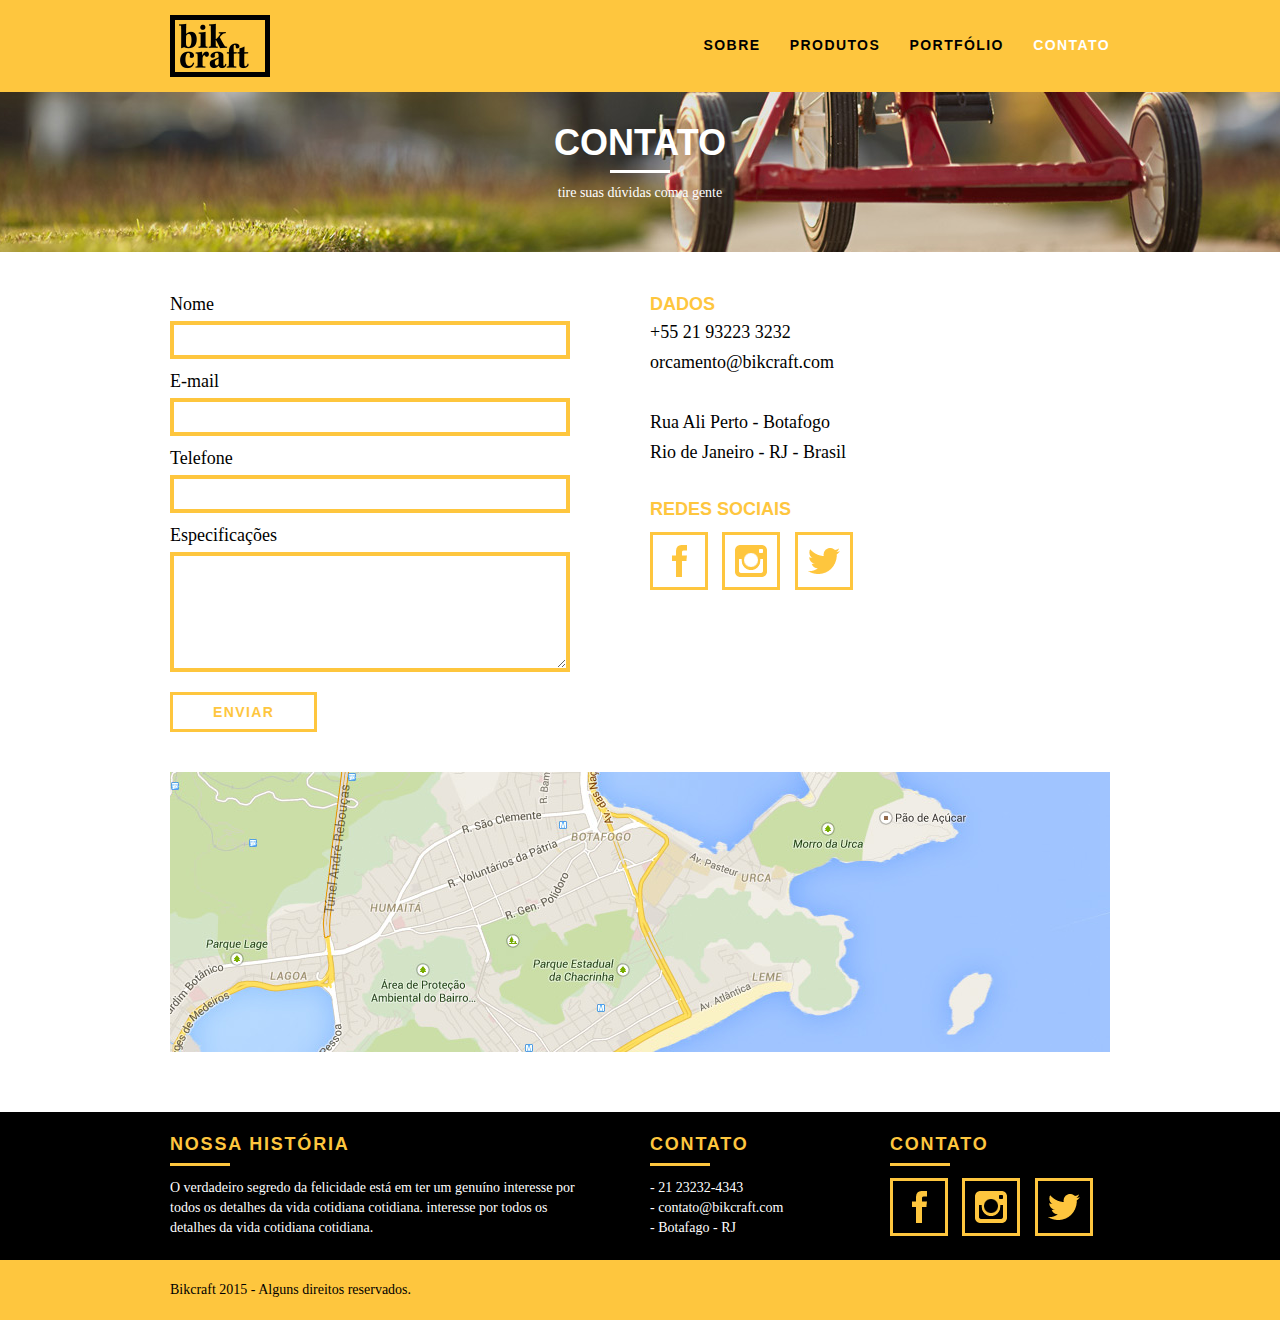
==== web/contato.html @ 9e3b4ae4 "add contato" ====
<!DOCTYPE html>
<html lang="pt-br">
	<head>
		<meta charset="utf-8">
		<title>Bikcraft - Contato</title>
		<link rel="stylesheet" href="css/normalize.css">
		<link rel="stylesheet" href="css/reset.css">
		<link rel="stylesheet" href="css/grid.css">
		<link rel="stylesheet" href="css/style.css">
		<link rel="stylesheet" href="css/contato.css">
	</head>
	<body>

		<header class="header">
			<div class="container">
				<a href="index.html" class="grid-4">
					<img src="img/bikcraft.png" alt="Bikcraft">
				</a>
				<nav class="grid-12 header_menu">
					<ul>
						<li><a href="sobre.html">Sobre</a></li>
						<li><a href="produtos.html">Produtos</a></li>
						<li><a href="portfolio.html">Portfólio</a></li>
						<li><a href="contato.html" class="menu_ativo">Contato</a></li>
					</ul>
				</nav>
			</div>
		</header>

		<section class="introducao-interna interna_contato">
			<div class="container">
				<h1>Contato</h1>
				<p>tire suas dúvidas com a gente</p>
			</div>
		</section>

		<section class="contato container">
			<form id="form_orcamento" class="contato_form grid-8">
				<label for="nome">Nome</label>
				<input type="text" id="nome">
				<label for="email">E-mail</label>
				<input type="text" id="email">
				<label for="telefone">Telefone</label>
				<input type="text" id="telefone">
				<label for="espec">Especificações</label>
				<textarea id="espec"></textarea>
				<button type="submit" class="btn btn-preto">Enviar</button>
			</form>
			<div class="contato_dados grid-8">
				<h3>Dados</h3>
				<span>+55 21 93223 3232</span>
				<span>orcamento@bikcraft.com</span>
				<span>Rua Ali Perto - Botafogo</span>
				<span>Rio de Janeiro - RJ - Brasil</span>
				<h3>Redes Sociais</h3>
				<ul>
					<li><a href="http://facebook.com" target="_blank"><img src="img/redes-sociais/facebook.png"></a></li>
					<li><a href="http://instagram.com" target="_blank"><img src="img/redes-sociais/instagram.png"></a></li>
					<li><a href="http://twitter.com" target="_blank"><img src="img/redes-sociais/twitter.png"></a></li>
				</ul>
			</div>
		</section>

		<section class="container contato_mapa">
			<a href="http://google.com" target="_blank" class="grid-16"><img src="img/endereco-bikcraft.jpg" alt="Endereço da Bikcraft"></a>
		</section>

		<footer>
			<div class="footer">
				<div class="container">

					<div class="grid-8 footer_historia">
						<h3>Nossa História</h3>
						<p>O verdadeiro segredo da felicidade está em ter um genuíno interesse por todos os detalhes da vida cotidiana cotidiana. interesse por todos os detalhes da vida cotidiana cotidiana.</p>
					</div>

					<div class="grid-4 footer_contato">
						<h3>Contato</h3>
						<ul>
							<li>- 21 23232-4343</li>
							<li>- contato@bikcraft.com</li>
							<li>- Botafago - RJ</li>
						</ul>
					</div>

					<div class="grid-4 footer_redes">
						<h3>Contato</h3>
						<ul>
							<li><a href="http://facebook.com" target="_blank"><img src="img/redes-sociais/facebook.png"></a></li>
							<li><a href="http://instagram.com" target="_blank"><img src="img/redes-sociais/instagram.png"></a></li>
							<li><a href="http://twitter.com" target="_blank"><img src="img/redes-sociais/twitter.png"></a></li>
						</ul>
					</div>

				</div>
			</div>

			<div class="copy">
				<div class="container">
					<p class="grid-16">Bikcraft 2015 - Alguns direitos reservados.</p>
				</div>
			</div>
		</footer>

	</body>
</html>
---- web/css/grid.css ----
*, *:before, *:after {
  -webkit-box-sizing: border-box; 
  -moz-box-sizing: border-box; 
  box-sizing: border-box;
}

.container {
	width: 960px;
	margin: 0 auto;
	padding: 0px;
	position: relative;
}

.container:after, .container:before {
	content: " ";
	display: table;
}

.container:after {
	clear: both;
}

.grid-1, .grid-2, .grid-3, .grid-4, .grid-5, .grid-6, .grid-7, .grid-8, .grid-9, .grid-10, .grid-11, .grid-12, .grid-13, .grid-14, .grid-15, .grid-16, .grid-1-3 {
	float: left;
	margin-left: 10px;
	margin-right: 10px;
}

.grid-1 	{width: 40px;}
.grid-2 	{width: 100px;}
.grid-3 	{width: 160px;}
.grid-4 	{width: 220px;}
.grid-5 	{width: 280px;}
.grid-6 	{width: 340px;}
.grid-7 	{width: 400px;}
.grid-8 	{width: 460px;}
.grid-9 	{width: 520px;}
.grid-10 	{width: 580px;}
.grid-11 	{width: 640px;}
.grid-12 	{width: 700px;}
.grid-13 	{width: 760px;}
.grid-14 	{width: 820px;}
.grid-15 	{width: 880px;}
.grid-16 	{width: 940px;}
.grid-1-3	{width: 300px;}
---- web/css/style.css ----
/* Estilos Gerais */

body {
	font-family: Arial, Helvetica, sans-serif;
}

p {
	font-family: Georgia, "Times New Roman", serif;
	font-size: 14px;
	line-height: 20px;
}

img {
	display: block;
}

.btn {
	border: 3px solid #fec63e;
	padding: 10px 30px;
	color: #fec63e;
	font-size: 14px;
	line-height: 20px;
	text-transform: uppercase;
	font-weight: bold;
	letter-spacing: .1em;
}

.btn:hover {
	color: #fff;
	border-color: #fff;
}

.btn.btn-preto:hover {
	color: #000;
	border-color: #000;
}

.subtitulo {
	font-size: 24px;
	line-height: 30px;
	font-weight: bold;
	letter-spacing: .1em;
	color: #000;
	text-transform: uppercase;
	text-align: center;
	margin-bottom: 40px;
}
.subtitulo:after {
	content: "";
	display: block;
	width: 60px;
	height: 3px;
	background: #000;
	margin: 8px auto;
}

.subtitulo-interno {
	font-size: 24px;
	line-height: 30px;
	font-weight: bold;
	letter-spacing: .1em;
	color: #000;
	text-transform: uppercase;
	margin-bottom: 20px;
}

.subtitulo-interno:after {
	content: "";
	display: block;
	width: 60px;
	height: 3px;
	background: #000;
	margin: 8px 0;
}

/* Header */

.header {
	position: fixed;
	top: 0;
	width: 100%;
	background: #fec63e; /* Amarelo */
	padding: 15px 0;
	z-index: 10;
}

.header_menu {
	text-align: right;
}

.header_menu ul li {
	display: inline-block;
	margin-left: 25px;
	margin-top: 20px;
}

.header_menu ul li a {
	color: #000;
	font-weight: bold;
	text-transform: uppercase;
	letter-spacing: .1em;
	font-size: 14px;
	line-height: 20px;
	padding: 10px 0;
}

.header_menu ul li a:hover {
	color: #FFF;
}

.header_menu ul li a.menu_ativo {
	color: #FFF;
}

/* Introdução */

.introducao {
	width: 100%;
	height: 380px;
	background: url("../img/bg.jpg") no-repeat center;
	background-size: cover;
	margin-top: 92px;
	text-align: center;
	padding-top: 80px;
}

.introducao h1 {
	font-size: 48px;
	color: #FFF;
	font-weight: bold;
	text-transform: uppercase;
}

.quote-externo {
	max-width: 320px;
	margin: 0 auto;
	margin-bottom: 40px;
	color: white;
}

.quote-externo p {
	font-style: italic;
}

.quote-externo p:before, .quote-externo p:after {
	content: "";
	display: block;
	width: 60px;
	height: 3px;
	background: #fff;
	margin: 14px auto 10px auto;
}

.quote-externo cite {
	font-style: normal;
	font-weight: bold;
	font-size: 14px;
	letter-spacing: .1em;
}

/*Introducao Interna*/

.introducao-interna {
	width: 100%;
	margin-top: 92px;
	height: 160px;
	text-align: center;
	color: #fff;
	padding-top: 30px;
}

.introducao-interna h1 {
	font-size: 36px;
	font-weight: bold;
	text-transform: uppercase;
}

.introducao-interna h1:after {
	content: "";
	display: block;
	width: 60px;
	height: 3px;
	background: #fff;
	margin: 6px auto 10px auto;
}


/*Produtos*/

.produtos {
	padding: 60px 0;
}

.produtos_lista li{
	background: #fec63e;
	text-align: center;
}

.produtos_lista li h3{
	font-weight: bold;
	font-size: 18px;
	line-height: 25px;
	text-transform: uppercase;
	letter-spacing: .1em;
	margin-top: 20px;
}

.produtos_lista li h3:after{
	content: "";
	display: block;
	width: 60px;
	height: 3px;
	background: #000;
	margin: 2px auto;
}

.produtos_lista li p {
	padding: 10px 20px 20px 20px;
}

.produtos_icone {
	background: #000;
	padding: 20px;
}

.call {
	padding-top: 40px;
	text-align: center;
	clear: both;
}

.call p{
	margin-bottom: 20px;
}

/*Portfólio*/

.portfolio {
	width: 100%;
	background: #000;
	padding: 40px 0;
}

.portfolio .subtitulo {
	color: #fec63e;
}

.portfolio .subtitulo:after {
	background: #fec63e;
}

.portfolio_lista li:last-child {
	margin-top: 20px;
}

.portfolio .call p {
	color: #fff;
}

/*Qualidade*/

.qualidade {
	padding: 60px 0;
}

.qualidade:after {
	content: "";
	width: 634px;
	height: 83px;
	display: block;
	background: url("../img/linhas.png") no-repeat center;
	position: absolute;
	top: 209px;
	right: 162px;
	z-index: -1;
}

.qualidade img{
	margin: 0 auto;
}

.qualidade_lista {
	padding-top: 20px;
	overflow: auto; /* clear-fix */
}

.qualidade_lista li {
	text-align: center;
	padding: 0 40px;
}

.qualidade_lista li h3{
	font-weight: bold;
	font-size: 18px;
	line-height: 25px;
	text-transform: uppercase;
	letter-spacing: .1em;
	margin-top: 20px;
}

.qualidade_lista li h3:after{
	content: "";
	display: block;
	width: 60px;
	height: 3px;
	background: #000;
	margin: 6px auto;
}

/*Quebra*/

.quebra {
	width: 100%;
	height: 220px;
	background: url("../img/bg-footer.jpg") no-repeat center;
	background-size: cover;
	text-align: center;
	padding-top: 40px;
}

.quebra .quote-externo {
	max-width: 400px;
}

/*Footer*/

.footer {
	width: 100%;
	background: #000;
	color: #fff;
	padding: 20px 0;
}

.footer h3 {
	font-size: 18px;
	line-height: 25px;
	color: #fec63e;
	text-transform: uppercase;
	letter-spacing: .1em;
	font-weight: bold;
}

.footer h3:after {
	content: "";
	display: block;
	width: 60px;
	height: 3px;
	background: #fec63e;
	margin: 6px 0 12px 0;
}

.footer_historia {
	padding-right: 40px;
}

.footer_contato ul li {
	font-size: 14px;
	line-height: 20px;
	font-family: Georgia, "Times New Roman", serif;
}

.footer_redes ul li {
	display: inline-block;
	margin-right: 10px;
}

.footer_redes ul li a {
	border: 3px solid #fec63e;
	display: block;
	padding: 10px;
}

.footer_redes ul li a:hover {
	border-color: #fff;
}

.copy {
	width: 100%;
	background: #fec63e;
	padding: 20px 0;
}
---- web/css/contato.css ----
.interna_contato {
	background: url("../img/bg-contato.jpg") no-repeat center;
	background-size: cover;
}

/*Orçamento*/

.contato {
	padding: 40px 0;
}

.contato_form {
	padding-right: 60px;
}

.contato_form label{
	display: block;
	font-family: Georgia, "Times New Roman", serif;
	font-size: 18px;
	line-height: 25px;
	margin-bottom: 4px;
}

.contato_form input {
	display: block;
	width: 100%;
	border: 4px solid #fec63e;
	background: none;
	padding: 7px 10px;
	margin-bottom: 10px;
	outline: none;
	font-size: 14px;
	font-family: Georgia, "Times New Roman", serif;
}

.contato_form textarea {
	display: block;
	width: 100%;
	height: 120px;
	border: 4px solid #fec63e;
	background: none;
	padding: 7px 10px;
	margin-bottom: 20px;
	outline: none;
	font-size: 14px;
	font-family: Georgia, "Times New Roman", serif;
}

.contato_form button {
	padding: 7px 40px;
	background: none;
}

.orcamento_dados {
	color: #fff;
}

.contato_dados h3{
	font-size: 18px;
	line-height: 25px;
	text-transform: uppercase;
	color: #fec63e;
	font-weight: bold;
}

.contato_dados span {
	display: block;
	font-size: 18px;
	line-height: 30px;
	font-family: Georgia, "Times New Roman", serif;
}

.contato_dados span:nth-of-type(even) {
	margin-bottom: 30px;
}

.contato_dados ul {
	margin-top: 10px;
}

.contato_dados ul li {
	display: inline-block;
	margin-right: 10px;
}

.contato_dados ul li a {
	border: 3px solid #fec63e;
	display: block;
	padding: 10px;
}

.contato_dados ul li a:hover {
	border-color: #000;
}

.contato_mapa {
	margin-bottom: 60px;
}
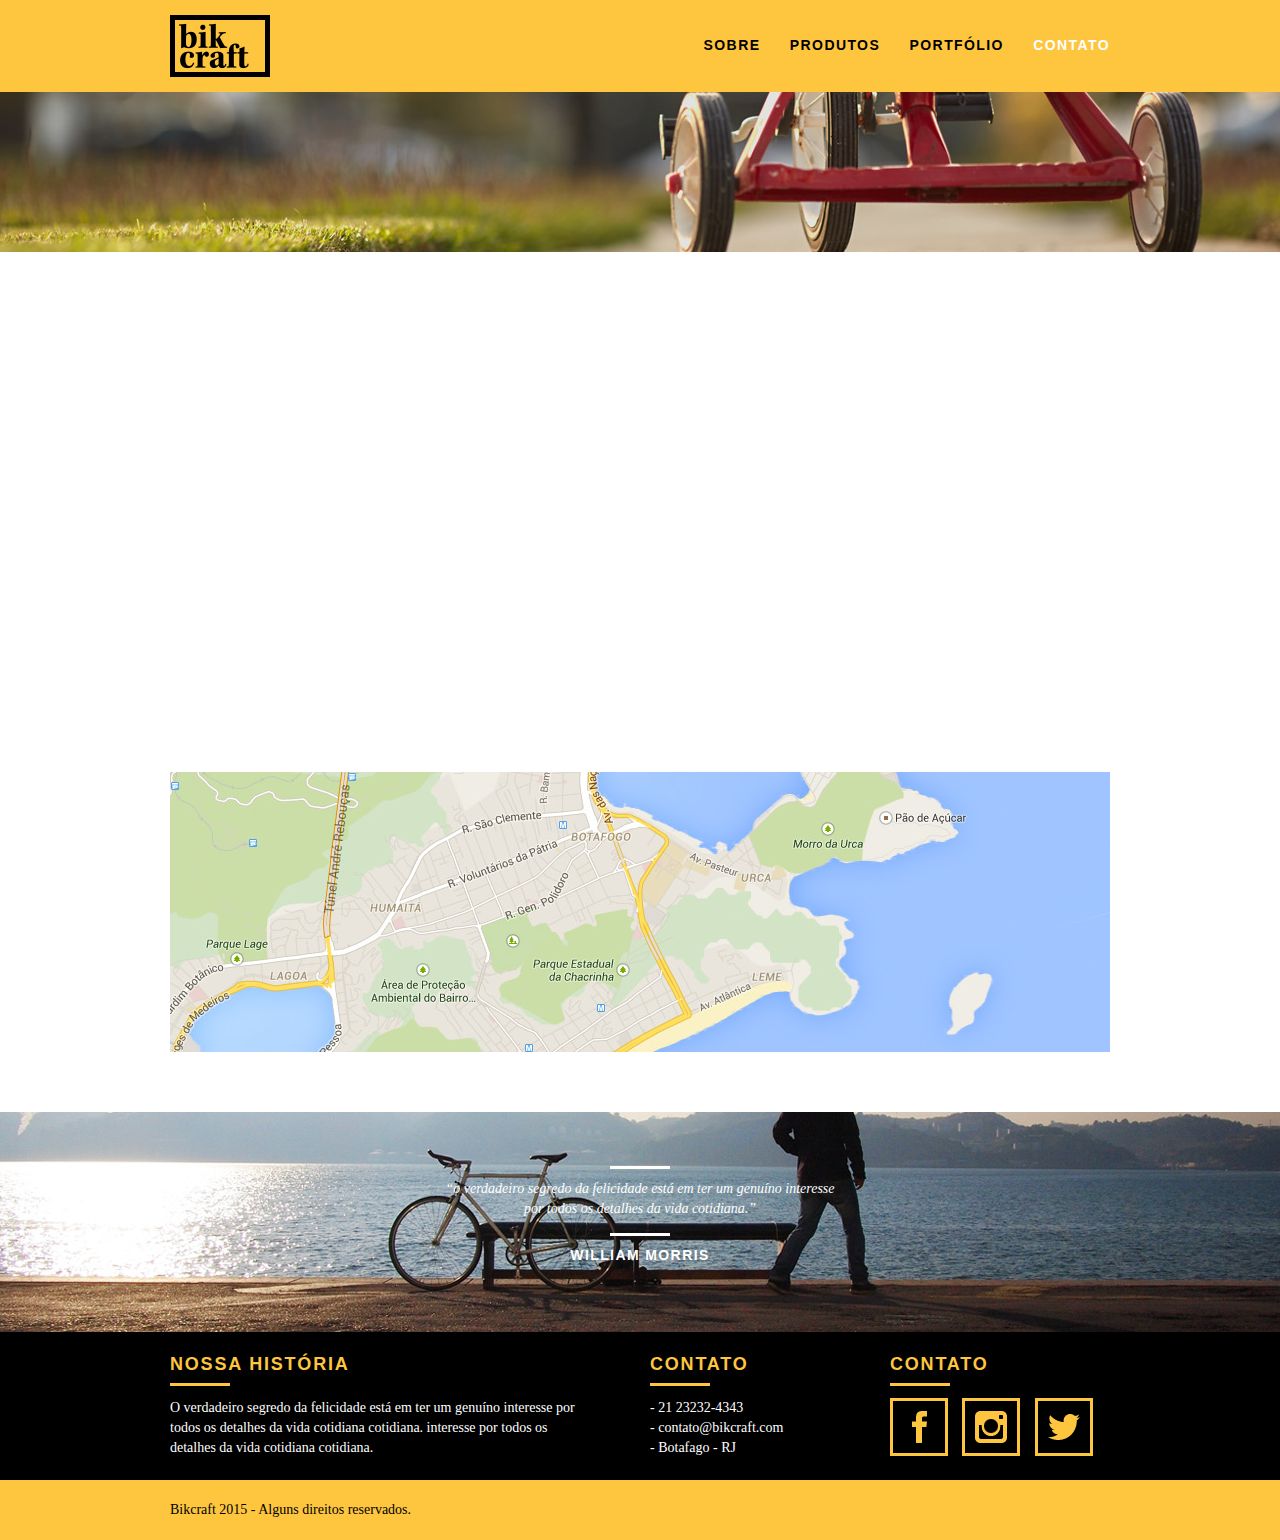
==== commit 2d0b3279: "update" ====
--- a/web/contato.html
+++ b/web/contato.html
@@ -8,6 +8,8 @@
 		<link rel="stylesheet" href="css/grid.css">
 		<link rel="stylesheet" href="css/style.css">
 		<link rel="stylesheet" href="css/contato.css">
+		<link rel="stylesheet" href="css/responsivo.css">
+		<script src="js/libs/modernizr.custom.45655.js"></script>
 	</head>
 	<body>
 
@@ -34,17 +36,27 @@
 			</div>
 		</section>
 
-		<section class="contato container">
-			<form id="form_orcamento" class="contato_form grid-8">
+		<section class="contato container animar-interno">
+			<form id="form_orcamento" action="enviar.php" method="post" name="form" class="formphp contato_form grid-8">
 				<label for="nome">Nome</label>
-				<input type="text" id="nome">
+				<input id="nome" name="nome" type="text">
+
 				<label for="email">E-mail</label>
-				<input type="text" id="email">
+				<input id="email" name="email" type="text">
+
 				<label for="telefone">Telefone</label>
-				<input type="text" id="telefone">
-				<label for="espec">Especificações</label>
-				<textarea id="espec"></textarea>
-				<button type="submit" class="btn btn-preto">Enviar</button>
+				<input id="telefone" name="telefone" type="text">
+
+				<label class="nao-aparece">Se você não é um robô, deixe em branco.</label>
+				<input type="text" class="nao-aparece" name="leaveblank">
+
+				<label class="nao-aparece">Se você não é um robô, não mude este campo.</label>
+				<input type="text" class="nao-aparece" name="dontchange" value="http://" >
+
+				<label for="mensagem">Mensagem</label>
+				<textarea name="mensagem" id="mensagem"></textarea>
+
+				<button id="enviar" name="enviar" type="submit" class="btn btn-preto">Enviar</button>
 			</form>
 			<div class="contato_dados grid-8">
 				<h3>Dados</h3>
@@ -63,6 +75,13 @@
 
 		<section class="container contato_mapa">
 			<a href="http://google.com" target="_blank" class="grid-16"><img src="img/endereco-bikcraft.jpg" alt="Endereço da Bikcraft"></a>
+		</section>
+
+		<section class="quebra">
+			<blockquote class="quote-externo container">
+				<p>“o verdadeiro segredo da felicidade está em ter um genuíno interesse por todos os detalhes da vida cotidiana.”</p>
+				<cite>WILLIAM MORRIS</cite>
+			</blockquote>
 		</section>
 
 		<footer>
@@ -102,5 +121,12 @@
 			</div>
 		</footer>
 
+	<!-- JavaScript -->
+	<script src="//ajax.googleapis.com/ajax/libs/jquery/1.11.2/jquery.min.js"></script>
+	<script>window.jQuery || document.write('<script src="js/libs/jquery-1.11.2.min.js"><\/script>')</script>
+	<script src="js/plugins.js"></script>
+	<script src="js/main.js"></script>
+	<!-- JavaScript -->
+
 	</body>
 </html>
--- a/web/css/grid.css
+++ b/web/css/grid.css
@@ -42,4 +42,43 @@
 .grid-14 	{width: 820px;}
 .grid-15 	{width: 880px;}
 .grid-16 	{width: 940px;}
-.grid-1-3	{width: 300px;}+.grid-1-3	{width: 300px;}
+
+@media only screen and (min-width: 768px) and (max-width: 959px) {
+
+.container {
+	width: 768px;
+}
+
+.grid-1		{width: 28px;}
+.grid-2		{width: 76px;}
+.grid-3		{width: 124px;}
+.grid-4		{width: 172px;}
+.grid-5		{width: 220px;}
+.grid-6		{width: 268px;}
+.grid-7		{width: 316px;}
+.grid-8		{width: 364px;}
+.grid-9		{width: 412px;}
+.grid-10	{width: 460px;}
+.grid-11	{width: 508px;}
+.grid-12	{width: 556px;}
+.grid-13	{width: 604px;}
+.grid-14	{width: 652px;}
+.grid-15	{width: 700px;}
+.grid-16	{width: 748px;}
+.grid-1-3	{width: 236px;}
+
+}
+
+@media only screen and (max-width: 767px) {
+.container {
+	width: 300px;
+}
+
+.grid-1, .grid-2, .grid-3, .grid-4, .grid-5, .grid-6, .grid-7, .grid-8, .grid-9, .grid-10, .grid-11, .grid-12, .grid-13, .grid-14, .grid-15, .grid-16, .grid-1-3 {
+	width: 300px;
+	margin: 0 0 20px 0;
+	float: none;
+}
+
+}--- a/web/css/style.css
+++ b/web/css/style.css
@@ -12,6 +12,25 @@
 
 img {
 	display: block;
+	max-width: 100%;
+}
+.formphp label.nao-aparece, .formphp input.nao-aparece {
+	display: none !important;
+}
+
+#form-erro span, #form-send span  {
+	font-size: 18px;
+	line-height: 25px;
+	margin-bottom: 10px;
+	display: block;
+}
+
+#form-send {
+	color: #31aa39;
+}
+
+#form-erro {
+	color: #f64540;
 }
 
 .btn {
@@ -23,6 +42,7 @@
 	text-transform: uppercase;
 	font-weight: bold;
 	letter-spacing: .1em;
+	transition: all .5s ease;
 }
 
 .btn:hover {
@@ -45,6 +65,7 @@
 	text-align: center;
 	margin-bottom: 40px;
 }
+
 .subtitulo:after {
 	content: "";
 	display: block;
@@ -102,6 +123,7 @@
 	font-size: 14px;
 	line-height: 20px;
 	padding: 10px 0;
+	transition: all .3s ease;
 }
 
 .header_menu ul li a:hover {
@@ -196,6 +218,10 @@
 	text-align: center;
 }
 
+.produtos_lista li img {
+	margin: 0 auto;
+}
+
 .produtos_lista li h3{
 	font-weight: bold;
 	font-size: 18px;
@@ -249,7 +275,7 @@
 	background: #fec63e;
 }
 
-.portfolio_lista li:last-child {
+.portfolio_lista div:last-of-type {
 	margin-top: 20px;
 }
 
@@ -368,6 +394,7 @@
 	border: 3px solid #fec63e;
 	display: block;
 	padding: 10px;
+	transition: all .5s ease;
 }
 
 .footer_redes ul li a:hover {
@@ -379,3 +406,49 @@
 	background: #fec63e;
 	padding: 20px 0;
 }
+
+/*Animações*/
+
+.js .introducao h1, .js .introducao blockquote, .js .introducao .btn, .js .animar, .js .animar-interno, .js .introducao-interna h1, .js .introducao-interna p {
+	opacity: 0;
+}
+
+.animated {
+  -webkit-animation-duration: 1s;
+          animation-duration: 1s;
+  -webkit-animation-fill-mode: both;
+          animation-fill-mode: both;
+}
+
+@-webkit-keyframes fadeInDown {
+  0% {
+    opacity: 0;
+    -webkit-transform: translate3d(0, -20px, 0);
+            transform: translate3d(0, -20px, 0);
+  }
+
+  100% {
+    opacity: 1;
+    -webkit-transform: none;
+            transform: none;
+  }
+}
+
+@keyframes fadeInDown {
+  0% {
+    opacity: 0;
+    -webkit-transform: translate3d(0, -20px, 0);
+            transform: translate3d(0, -20px, 0);
+  }
+
+  100% {
+    opacity: 1;
+    -webkit-transform: none;
+            transform: none;
+  }
+}
+
+.fadeInDown {
+  -webkit-animation-name: fadeInDown;
+          animation-name: fadeInDown;
+}
--- a/web/css/contato.css
+++ b/web/css/contato.css
@@ -95,4 +95,4 @@
 
 .contato_mapa {
 	margin-bottom: 60px;
-}+}
--- a/web/css/responsivo.css
+++ b/web/css/responsivo.css
@@ -0,0 +1,171 @@
+/*Estilo para tablets*/
+@media only screen and (min-width: 768px) and (max-width: 959px) {
+
+/*Qualidade Home*/
+.qualidade:after {
+	right: 66px;
+}
+
+.qualidade_lista li {
+	padding: 0 10px;
+}
+
+/*Footer*/
+
+.footer_redes ul li a {
+	border: 3px solid #fec63e;
+	display: block;
+	padding: 6px;
+
+}
+
+.footer_redes ul li a img{
+	width: 26px;
+	height: 26px;
+}
+
+/*Produtos*/
+
+.produto_item h2{
+	top: -150px;
+	margin-bottom: -56px;
+}
+
+.produto_icone {
+	padding: 41px 0;
+}
+
+.produto_info p{
+	font-size: 14px;
+	line-height: 20px;
+	height: 122px;
+	padding: 20px 30px;
+}
+
+.produto_info ul li {
+	width: 181px;
+	height: 49px;
+}
+
+} /* Final do estilo para tablets */
+
+/*Estilo para smartphone*/
+@media only screen and (max-width: 767px) {
+
+/*Header*/
+.header {
+	position: relative;
+	padding-bottom: 0px;
+}
+
+.header img {
+	margin: 0 auto 10px auto;
+}
+
+.header_menu {
+	text-align: center;
+}
+
+.header_menu ul li {
+	margin: 5px;
+}
+
+.header_menu ul li a {
+	border: 4px solid #000;
+	width: 136px;
+	display: block;
+	float: left;
+}
+
+.header_menu ul li a:hover {
+	border-color: #fff;
+}
+
+.header_menu ul li a.menu_ativo {
+	border-color: #fff;
+}
+
+/*Introducao*/
+
+.introducao h1 {
+	font-size: 36px;
+}
+
+.introducao {
+	margin-top: 0px;
+	padding-top: 40px;
+	background: url("../img/bg-mobile.jpg") no-repeat center;
+	background-size: cover;
+}
+
+/*Introdução Interna*/
+
+.introducao-interna {
+	margin-top: 0px;
+}
+
+/*Call*/
+.call {
+	padding-top: 10px;
+}
+
+/*Qualidade Home*/
+.qualidade:after {
+	display: none;
+}
+
+/*Sobre*/
+
+.missao_sobre p {
+	font-size: 14px;
+	line-height: 20px;
+	padding-right: 0px;
+}
+
+.missao_sobre ul li {
+	font-size: 14px;
+	line-height: 25px;
+}
+
+/*Produtos*/
+
+.produto_item h2{
+	top: -100px;
+	margin-bottom: -68px;
+}
+
+.produto_icone {
+	padding: 41px 0;
+}
+
+.produto_info p{
+	font-size: 14px;
+	line-height: 20px;
+	height: auto;
+	padding: 20px 30px;
+}
+
+.produto_info ul li {
+	width: 149px;
+	height: 49px;
+	font-size: 14px;
+	line-height: 20px;
+	padding-top: 14px;
+}
+
+.form {
+	padding-right: 0px;
+}
+
+.orcamento_dados ul {
+	padding-right: 0px;
+}
+
+/*Contato*/
+
+.contato_form {
+	padding-right: 0px;
+	margin-bottom: 40px;
+}
+
+} /* Final do estilo para smartphone 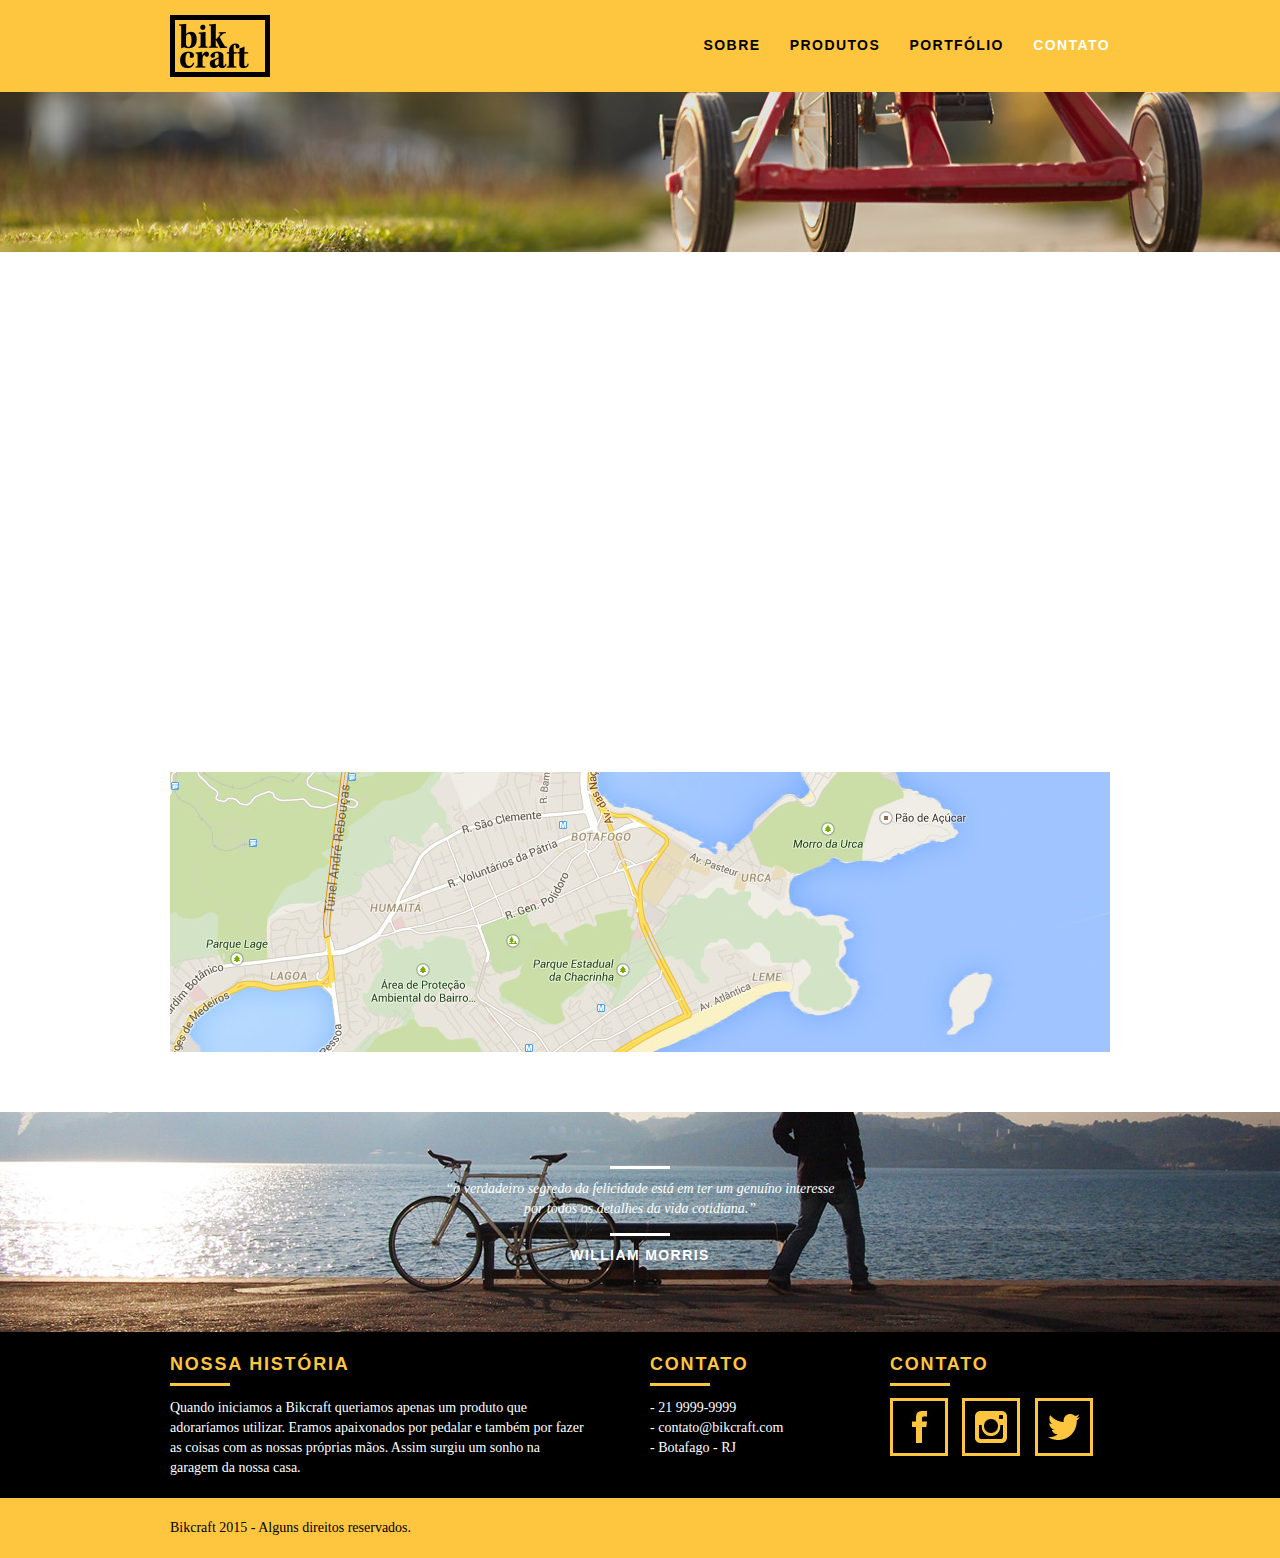
==== commit 3d7ddd62: "final" ====
--- a/web/contato.html
+++ b/web/contato.html
@@ -2,13 +2,18 @@
 <html lang="pt-br">
 	<head>
 		<meta charset="utf-8">
-		<title>Bikcraft - Contato</title>
-		<link rel="stylesheet" href="css/normalize.css">
-		<link rel="stylesheet" href="css/reset.css">
-		<link rel="stylesheet" href="css/grid.css">
+		<title>Bikcraft - Contato - 21 9999-9999</title>
+		<meta name="description" content="Compre a sua bicicleta personalizada na Bikcraft. Possuímos modelos Passeio, Retrô e Esporte.">
+
+		<meta property="og:type" content="website"/>
+		<meta property="og:title" content="Bikcraft - Contato - 21 9999-9999"/>
+		<meta property="og:description" content="Compre a sua bicicleta personalizada na Bikcraft. Possuímos modelos Passeio, Retrô e Esporte."/>
+		<meta property="og:url" content="http://bikcraft.com/contato.html"/>
+		<meta property="og:image" content="http://bikcraft.com/img/og-image.png"/>
+
+		<meta name="viewport" content="width=device-width, initial-scale=1">
+
 		<link rel="stylesheet" href="css/style.css">
-		<link rel="stylesheet" href="css/contato.css">
-		<link rel="stylesheet" href="css/responsivo.css">
 		<script src="js/libs/modernizr.custom.45655.js"></script>
 	</head>
 	<body>
@@ -37,19 +42,16 @@
 		</section>
 
 		<section class="contato container animar-interno">
-			<form id="form_orcamento" action="enviar.php" method="post" name="form" class="formphp contato_form grid-8">
+			<form action="enviar.php" method="post" name="form" class="formphp contato_form grid-8">
 				<label for="nome">Nome</label>
 				<input id="nome" name="nome" type="text">
-
 				<label for="email">E-mail</label>
 				<input id="email" name="email" type="text">
-
 				<label for="telefone">Telefone</label>
 				<input id="telefone" name="telefone" type="text">
 
 				<label class="nao-aparece">Se você não é um robô, deixe em branco.</label>
 				<input type="text" class="nao-aparece" name="leaveblank">
-
 				<label class="nao-aparece">Se você não é um robô, não mude este campo.</label>
 				<input type="text" class="nao-aparece" name="dontchange" value="http://" >
 
@@ -58,17 +60,18 @@
 
 				<button id="enviar" name="enviar" type="submit" class="btn btn-preto">Enviar</button>
 			</form>
+
 			<div class="contato_dados grid-8">
 				<h3>Dados</h3>
-				<span>+55 21 93223 3232</span>
+				<span>+55 21 9999-9999</span>
 				<span>orcamento@bikcraft.com</span>
 				<span>Rua Ali Perto - Botafogo</span>
 				<span>Rio de Janeiro - RJ - Brasil</span>
 				<h3>Redes Sociais</h3>
 				<ul>
-					<li><a href="http://facebook.com" target="_blank"><img src="img/redes-sociais/facebook.png"></a></li>
-					<li><a href="http://instagram.com" target="_blank"><img src="img/redes-sociais/instagram.png"></a></li>
-					<li><a href="http://twitter.com" target="_blank"><img src="img/redes-sociais/twitter.png"></a></li>
+					<li><a href="http://facebook.com" target="_blank"><img src="img/redes-sociais/facebook.png" alt="Facebook Bikcraft"></a></li>
+					<li><a href="http://instagram.com" target="_blank"><img src="img/redes-sociais/instagram.png" alt="Instagram Bikcraft"></a></li>
+					<li><a href="http://twitter.com" target="_blank"><img src="img/redes-sociais/twitter.png" alt="Twitter Bikcraft"></a></li>
 				</ul>
 			</div>
 		</section>
@@ -77,12 +80,12 @@
 			<a href="http://google.com" target="_blank" class="grid-16"><img src="img/endereco-bikcraft.jpg" alt="Endereço da Bikcraft"></a>
 		</section>
 
-		<section class="quebra">
+		<div class="quebra">
 			<blockquote class="quote-externo container">
 				<p>“o verdadeiro segredo da felicidade está em ter um genuíno interesse por todos os detalhes da vida cotidiana.”</p>
 				<cite>WILLIAM MORRIS</cite>
 			</blockquote>
-		</section>
+		</div>
 
 		<footer>
 			<div class="footer">
@@ -90,13 +93,13 @@
 
 					<div class="grid-8 footer_historia">
 						<h3>Nossa História</h3>
-						<p>O verdadeiro segredo da felicidade está em ter um genuíno interesse por todos os detalhes da vida cotidiana cotidiana. interesse por todos os detalhes da vida cotidiana cotidiana.</p>
+						<p>Quando iniciamos a Bikcraft queriamos apenas um produto que adoraríamos utilizar. Eramos apaixonados por pedalar e também por fazer as coisas com as nossas próprias mãos. Assim surgiu um sonho na garagem da nossa casa.</p>
 					</div>
 
 					<div class="grid-4 footer_contato">
 						<h3>Contato</h3>
 						<ul>
-							<li>- 21 23232-4343</li>
+							<li>- 21 9999-9999</li>
 							<li>- contato@bikcraft.com</li>
 							<li>- Botafago - RJ</li>
 						</ul>
@@ -105,9 +108,9 @@
 					<div class="grid-4 footer_redes">
 						<h3>Contato</h3>
 						<ul>
-							<li><a href="http://facebook.com" target="_blank"><img src="img/redes-sociais/facebook.png"></a></li>
-							<li><a href="http://instagram.com" target="_blank"><img src="img/redes-sociais/instagram.png"></a></li>
-							<li><a href="http://twitter.com" target="_blank"><img src="img/redes-sociais/twitter.png"></a></li>
+							<li><a href="http://facebook.com" target="_blank"><img src="img/redes-sociais/facebook.png" alt="Facebook Bikcraft"></a></li>
+							<li><a href="http://instagram.com" target="_blank"><img src="img/redes-sociais/instagram.png" alt="Instagram Bikcraft"></a></li>
+							<li><a href="http://twitter.com" target="_blank"><img src="img/redes-sociais/twitter.png" alt="Twitter Bikcraft"></a></li>
 						</ul>
 					</div>
 
@@ -129,4 +132,4 @@
 	<!-- JavaScript -->
 
 	</body>
-</html>
+</html>--- a/web/css/style.css
+++ b/web/css/style.css
@@ -1,454 +1,2 @@
-/* Estilos Gerais */
-
-body {
-	font-family: Arial, Helvetica, sans-serif;
-}
-
-p {
-	font-family: Georgia, "Times New Roman", serif;
-	font-size: 14px;
-	line-height: 20px;
-}
-
-img {
-	display: block;
-	max-width: 100%;
-}
-.formphp label.nao-aparece, .formphp input.nao-aparece {
-	display: none !important;
-}
-
-#form-erro span, #form-send span  {
-	font-size: 18px;
-	line-height: 25px;
-	margin-bottom: 10px;
-	display: block;
-}
-
-#form-send {
-	color: #31aa39;
-}
-
-#form-erro {
-	color: #f64540;
-}
-
-.btn {
-	border: 3px solid #fec63e;
-	padding: 10px 30px;
-	color: #fec63e;
-	font-size: 14px;
-	line-height: 20px;
-	text-transform: uppercase;
-	font-weight: bold;
-	letter-spacing: .1em;
-	transition: all .5s ease;
-}
-
-.btn:hover {
-	color: #fff;
-	border-color: #fff;
-}
-
-.btn.btn-preto:hover {
-	color: #000;
-	border-color: #000;
-}
-
-.subtitulo {
-	font-size: 24px;
-	line-height: 30px;
-	font-weight: bold;
-	letter-spacing: .1em;
-	color: #000;
-	text-transform: uppercase;
-	text-align: center;
-	margin-bottom: 40px;
-}
-
-.subtitulo:after {
-	content: "";
-	display: block;
-	width: 60px;
-	height: 3px;
-	background: #000;
-	margin: 8px auto;
-}
-
-.subtitulo-interno {
-	font-size: 24px;
-	line-height: 30px;
-	font-weight: bold;
-	letter-spacing: .1em;
-	color: #000;
-	text-transform: uppercase;
-	margin-bottom: 20px;
-}
-
-.subtitulo-interno:after {
-	content: "";
-	display: block;
-	width: 60px;
-	height: 3px;
-	background: #000;
-	margin: 8px 0;
-}
-
-/* Header */
-
-.header {
-	position: fixed;
-	top: 0;
-	width: 100%;
-	background: #fec63e; /* Amarelo */
-	padding: 15px 0;
-	z-index: 10;
-}
-
-.header_menu {
-	text-align: right;
-}
-
-.header_menu ul li {
-	display: inline-block;
-	margin-left: 25px;
-	margin-top: 20px;
-}
-
-.header_menu ul li a {
-	color: #000;
-	font-weight: bold;
-	text-transform: uppercase;
-	letter-spacing: .1em;
-	font-size: 14px;
-	line-height: 20px;
-	padding: 10px 0;
-	transition: all .3s ease;
-}
-
-.header_menu ul li a:hover {
-	color: #FFF;
-}
-
-.header_menu ul li a.menu_ativo {
-	color: #FFF;
-}
-
-/* Introdução */
-
-.introducao {
-	width: 100%;
-	height: 380px;
-	background: url("../img/bg.jpg") no-repeat center;
-	background-size: cover;
-	margin-top: 92px;
-	text-align: center;
-	padding-top: 80px;
-}
-
-.introducao h1 {
-	font-size: 48px;
-	color: #FFF;
-	font-weight: bold;
-	text-transform: uppercase;
-}
-
-.quote-externo {
-	max-width: 320px;
-	margin: 0 auto;
-	margin-bottom: 40px;
-	color: white;
-}
-
-.quote-externo p {
-	font-style: italic;
-}
-
-.quote-externo p:before, .quote-externo p:after {
-	content: "";
-	display: block;
-	width: 60px;
-	height: 3px;
-	background: #fff;
-	margin: 14px auto 10px auto;
-}
-
-.quote-externo cite {
-	font-style: normal;
-	font-weight: bold;
-	font-size: 14px;
-	letter-spacing: .1em;
-}
-
-/*Introducao Interna*/
-
-.introducao-interna {
-	width: 100%;
-	margin-top: 92px;
-	height: 160px;
-	text-align: center;
-	color: #fff;
-	padding-top: 30px;
-}
-
-.introducao-interna h1 {
-	font-size: 36px;
-	font-weight: bold;
-	text-transform: uppercase;
-}
-
-.introducao-interna h1:after {
-	content: "";
-	display: block;
-	width: 60px;
-	height: 3px;
-	background: #fff;
-	margin: 6px auto 10px auto;
-}
-
-
-/*Produtos*/
-
-.produtos {
-	padding: 60px 0;
-}
-
-.produtos_lista li{
-	background: #fec63e;
-	text-align: center;
-}
-
-.produtos_lista li img {
-	margin: 0 auto;
-}
-
-.produtos_lista li h3{
-	font-weight: bold;
-	font-size: 18px;
-	line-height: 25px;
-	text-transform: uppercase;
-	letter-spacing: .1em;
-	margin-top: 20px;
-}
-
-.produtos_lista li h3:after{
-	content: "";
-	display: block;
-	width: 60px;
-	height: 3px;
-	background: #000;
-	margin: 2px auto;
-}
-
-.produtos_lista li p {
-	padding: 10px 20px 20px 20px;
-}
-
-.produtos_icone {
-	background: #000;
-	padding: 20px;
-}
-
-.call {
-	padding-top: 40px;
-	text-align: center;
-	clear: both;
-}
-
-.call p{
-	margin-bottom: 20px;
-}
-
-/*Portfólio*/
-
-.portfolio {
-	width: 100%;
-	background: #000;
-	padding: 40px 0;
-}
-
-.portfolio .subtitulo {
-	color: #fec63e;
-}
-
-.portfolio .subtitulo:after {
-	background: #fec63e;
-}
-
-.portfolio_lista div:last-of-type {
-	margin-top: 20px;
-}
-
-.portfolio .call p {
-	color: #fff;
-}
-
-/*Qualidade*/
-
-.qualidade {
-	padding: 60px 0;
-}
-
-.qualidade:after {
-	content: "";
-	width: 634px;
-	height: 83px;
-	display: block;
-	background: url("../img/linhas.png") no-repeat center;
-	position: absolute;
-	top: 209px;
-	right: 162px;
-	z-index: -1;
-}
-
-.qualidade img{
-	margin: 0 auto;
-}
-
-.qualidade_lista {
-	padding-top: 20px;
-	overflow: auto; /* clear-fix */
-}
-
-.qualidade_lista li {
-	text-align: center;
-	padding: 0 40px;
-}
-
-.qualidade_lista li h3{
-	font-weight: bold;
-	font-size: 18px;
-	line-height: 25px;
-	text-transform: uppercase;
-	letter-spacing: .1em;
-	margin-top: 20px;
-}
-
-.qualidade_lista li h3:after{
-	content: "";
-	display: block;
-	width: 60px;
-	height: 3px;
-	background: #000;
-	margin: 6px auto;
-}
-
-/*Quebra*/
-
-.quebra {
-	width: 100%;
-	height: 220px;
-	background: url("../img/bg-footer.jpg") no-repeat center;
-	background-size: cover;
-	text-align: center;
-	padding-top: 40px;
-}
-
-.quebra .quote-externo {
-	max-width: 400px;
-}
-
-/*Footer*/
-
-.footer {
-	width: 100%;
-	background: #000;
-	color: #fff;
-	padding: 20px 0;
-}
-
-.footer h3 {
-	font-size: 18px;
-	line-height: 25px;
-	color: #fec63e;
-	text-transform: uppercase;
-	letter-spacing: .1em;
-	font-weight: bold;
-}
-
-.footer h3:after {
-	content: "";
-	display: block;
-	width: 60px;
-	height: 3px;
-	background: #fec63e;
-	margin: 6px 0 12px 0;
-}
-
-.footer_historia {
-	padding-right: 40px;
-}
-
-.footer_contato ul li {
-	font-size: 14px;
-	line-height: 20px;
-	font-family: Georgia, "Times New Roman", serif;
-}
-
-.footer_redes ul li {
-	display: inline-block;
-	margin-right: 10px;
-}
-
-.footer_redes ul li a {
-	border: 3px solid #fec63e;
-	display: block;
-	padding: 10px;
-	transition: all .5s ease;
-}
-
-.footer_redes ul li a:hover {
-	border-color: #fff;
-}
-
-.copy {
-	width: 100%;
-	background: #fec63e;
-	padding: 20px 0;
-}
-
-/*Animações*/
-
-.js .introducao h1, .js .introducao blockquote, .js .introducao .btn, .js .animar, .js .animar-interno, .js .introducao-interna h1, .js .introducao-interna p {
-	opacity: 0;
-}
-
-.animated {
-  -webkit-animation-duration: 1s;
-          animation-duration: 1s;
-  -webkit-animation-fill-mode: both;
-          animation-fill-mode: both;
-}
-
-@-webkit-keyframes fadeInDown {
-  0% {
-    opacity: 0;
-    -webkit-transform: translate3d(0, -20px, 0);
-            transform: translate3d(0, -20px, 0);
-  }
-
-  100% {
-    opacity: 1;
-    -webkit-transform: none;
-            transform: none;
-  }
-}
-
-@keyframes fadeInDown {
-  0% {
-    opacity: 0;
-    -webkit-transform: translate3d(0, -20px, 0);
-            transform: translate3d(0, -20px, 0);
-  }
-
-  100% {
-    opacity: 1;
-    -webkit-transform: none;
-            transform: none;
-  }
-}
-
-.fadeInDown {
-  -webkit-animation-name: fadeInDown;
-          animation-name: fadeInDown;
-}
+html{font-family:sans-serif;-ms-text-size-adjust:100%;-webkit-text-size-adjust:100%}body{margin:0}article,aside,details,figcaption,figure,footer,header,hgroup,main,menu,nav,section,summary{display:block}audio,canvas,progress,video{display:inline-block;vertical-align:baseline}audio:not([controls]){display:none;height:0}[hidden],template{display:none}a{background-color:transparent}a:active,a:hover{outline:0}abbr[title]{border-bottom:1px dotted}b,strong{font-weight:700}dfn{font-style:italic}h1{font-size:2em;margin:.67em 0}mark{background:#ff0;color:#000}small{font-size:80%}sub,sup{font-size:75%;line-height:0;position:relative;vertical-align:baseline}sup{top:-.5em}sub{bottom:-.25em}img{border:0}svg:not(:root){overflow:hidden}figure{margin:1em 40px}hr{-moz-box-sizing:content-box;box-sizing:content-box;height:0}pre{overflow:auto}code,kbd,pre,samp{font-family:monospace,monospace;font-size:1em}button,input,optgroup,select,textarea{color:inherit;font:inherit;margin:0}button{overflow:visible}button,select{text-transform:none}button,html input[type="button"],/* 1 */
+input[type="reset"],input[type="submit"]{-webkit-appearance:button;cursor:pointer}button[disabled],html input[disabled]{cursor:default}button::-moz-focus-inner,input::-moz-focus-inner{border:0;padding:0}input{line-height:normal}input[type="checkbox"],input[type="radio"]{box-sizing:border-box;padding:0}input[type="number"]::-webkit-inner-spin-button,input[type="number"]::-webkit-outer-spin-button{height:auto}input[type="search"]{-webkit-appearance:textfield;-moz-box-sizing:content-box;-webkit-box-sizing:content-box;box-sizing:content-box}input[type="search"]::-webkit-search-cancel-button,input[type="search"]::-webkit-search-decoration{-webkit-appearance:none}fieldset{border:1px solid silver;margin:0 2px;padding:.35em .625em .75em}legend{border:0;padding:0}textarea{overflow:auto}optgroup{font-weight:700}table{border-collapse:collapse;border-spacing:0}td,th{padding:0}a{text-decoration:none}ol,ul{list-style:none}html,body,div,span,iframe,h1,h2,h3,h4,h5,h6,p,blockquote,a,em,img,dl,dt,dd,ol,ul,li,fieldset,form,label,legend,article,footer,header,nav,section,main{margin:0;padding:0;border:0;vertical-align:baseline}h1,h2,h3,h4,h5,h6,p,a,ul{font-size:1em;font-weight:400}*,:before,:after{-webkit-box-sizing:border-box;-moz-box-sizing:border-box;box-sizing:border-box}.container{width:960px;margin:0 auto;padding:0;position:relative}.container:after,.container:before{content:" ";display:table}.container:after{clear:both}.grid-1,.grid-2,.grid-3,.grid-4,.grid-5,.grid-6,.grid-7,.grid-8,.grid-9,.grid-10,.grid-11,.grid-12,.grid-13,.grid-14,.grid-15,.grid-16,.grid-1-3{float:left;margin-left:10px;margin-right:10px}.grid-1{width:40px}.grid-2{width:100px}.grid-3{width:160px}.grid-4{width:220px}.grid-5{width:280px}.grid-6{width:340px}.grid-7{width:400px}.grid-8{width:460px}.grid-9{width:520px}.grid-10{width:580px}.grid-11{width:640px}.grid-12{width:700px}.grid-13{width:760px}.grid-14{width:820px}.grid-15{width:880px}.grid-16{width:940px}.grid-1-3{width:300px}@media only screen and (min-width: 768px) and (max-width: 959px){.container{width:768px}.grid-1{width:28px}.grid-2{width:76px}.grid-3{width:124px}.grid-4{width:172px}.grid-5{width:220px}.grid-6{width:268px}.grid-7{width:316px}.grid-8{width:364px}.grid-9{width:412px}.grid-10{width:460px}.grid-11{width:508px}.grid-12{width:556px}.grid-13{width:604px}.grid-14{width:652px}.grid-15{width:700px}.grid-16{width:748px}.grid-1-3{width:236px}}@media only screen and (max-width: 767px){.container{width:300px}.grid-1,.grid-2,.grid-3,.grid-4,.grid-5,.grid-6,.grid-7,.grid-8,.grid-9,.grid-10,.grid-11,.grid-12,.grid-13,.grid-14,.grid-15,.grid-16,.grid-1-3{width:300px;margin:0 0 20px;float:none}}body{font-family:Arial,Helvetica,sans-serif}p{font-family:Georgia,"Times New Roman",serif;font-size:14px;line-height:20px}img{display:block;max-width:100%}.formphp label.nao-aparece,.formphp input.nao-aparece{display:none!important}#form-erro span,#form-send span{font-size:18px;line-height:25px;margin-bottom:10px;display:block}#form-send{color:#31aa39}#form-erro{color:#f64540}.btn{border:3px solid #fec63e;padding:10px 30px;color:#fec63e;font-size:14px;line-height:20px;text-transform:uppercase;font-weight:700;letter-spacing:.1em;transition:all .5s ease}.btn:hover{color:#fff;border-color:#fff}.btn.btn-preto:hover{color:#000;border-color:#000}.subtitulo{font-size:24px;line-height:30px;font-weight:700;letter-spacing:.1em;color:#000;text-transform:uppercase;text-align:center;margin-bottom:40px}.subtitulo:after{content:"";display:block;width:60px;height:3px;background:#000;margin:8px auto}.subtitulo-interno{font-size:24px;line-height:30px;font-weight:700;letter-spacing:.1em;color:#000;text-transform:uppercase;margin-bottom:20px}.subtitulo-interno:after{content:"";display:block;width:60px;height:3px;background:#000;margin:8px 0}.header{position:fixed;top:0;width:100%;background:#fec63e;padding:15px 0;z-index:10}.header_menu{text-align:right}.header_menu ul li{display:inline-block;margin-left:25px;margin-top:20px}.header_menu ul li a{color:#000;font-weight:700;text-transform:uppercase;letter-spacing:.1em;font-size:14px;line-height:20px;padding:10px 0;transition:all .3s ease}.header_menu ul li a:hover{color:#FFF}.header_menu ul li a.menu_ativo{color:#FFF}.introducao{width:100%;height:380px;background:url(../img/bg.jpg) no-repeat center;background-size:cover;margin-top:92px;text-align:center;padding-top:80px}.introducao h1{font-size:48px;color:#FFF;font-weight:700;text-transform:uppercase}.quote-externo{max-width:320px;margin:0 auto;margin-bottom:40px;color:#fff}.quote-externo p{font-style:italic}.quote-externo p:before,.quote-externo p:after{content:"";display:block;width:60px;height:3px;background:#fff;margin:14px auto 10px}.quote-externo cite{font-style:normal;font-weight:700;font-size:14px;letter-spacing:.1em}.introducao-interna{width:100%;margin-top:92px;height:160px;text-align:center;color:#fff;padding-top:30px}.introducao-interna h1{font-size:36px;font-weight:700;text-transform:uppercase}.introducao-interna h1:after{content:"";display:block;width:60px;height:3px;background:#fff;margin:6px auto 10px}.produtos{padding:60px 0}.produtos_lista li{background:#fec63e;text-align:center}.produtos_lista li img{margin:0 auto}.produtos_lista li h3{font-weight:700;font-size:18px;line-height:25px;text-transform:uppercase;letter-spacing:.1em;margin-top:20px}.produtos_lista li h3:after{content:"";display:block;width:60px;height:3px;background:#000;margin:2px auto}.produtos_lista li p{padding:10px 20px 20px}.produtos_icone{background:#000;padding:20px}.call{padding-top:40px;text-align:center;clear:both}.call p{margin-bottom:20px}.portfolio{width:100%;background:#000;padding:40px 0}.portfolio .subtitulo{color:#fec63e}.portfolio .subtitulo:after{background:#fec63e}.portfolio_lista div:last-of-type{margin-top:20px}.portfolio .call p{color:#fff}.qualidade{padding:60px 0}.qualidade:after{content:"";width:634px;height:83px;display:block;background:url(../img/linhas.png) no-repeat center;position:absolute;top:209px;right:162px;z-index:-1}.qualidade img{margin:0 auto}.qualidade_lista{padding-top:20px;overflow:auto}.qualidade_lista li{text-align:center;padding:0 40px}.qualidade_lista li h3{font-weight:700;font-size:18px;line-height:25px;text-transform:uppercase;letter-spacing:.1em;margin-top:20px}.qualidade_lista li h3:after{content:"";display:block;width:60px;height:3px;background:#000;margin:6px auto}.quebra{width:100%;height:220px;background:url(../img/bg-footer.jpg) no-repeat center;background-size:cover;text-align:center;padding-top:40px}.quebra .quote-externo{max-width:400px}.footer{width:100%;background:#000;color:#fff;padding:20px 0}.footer h3{font-size:18px;line-height:25px;color:#fec63e;text-transform:uppercase;letter-spacing:.1em;font-weight:700}.footer h3:after{content:"";display:block;width:60px;height:3px;background:#fec63e;margin:6px 0 12px}.footer_historia{padding-right:40px}.footer_contato ul li{font-size:14px;line-height:20px;font-family:Georgia,"Times New Roman",serif}.footer_redes ul li{display:inline-block;margin-right:10px}.footer_redes ul li a{border:3px solid #fec63e;display:block;padding:10px;transition:all .5s ease}.footer_redes ul li a:hover{border-color:#fff}.copy{width:100%;background:#fec63e;padding:20px 0}.js .introducao h1,.js .introducao blockquote,.js .introducao .btn,.js .animar,.js .animar-interno,.js .introducao-interna h1,.js .introducao-interna p{opacity:0}.animated{-webkit-animation-duration:1s;animation-duration:1s;-webkit-animation-fill-mode:both;animation-fill-mode:both}@-webkit-keyframes fadeInDown{0%{opacity:0;-webkit-transform:translate3d(0,-20px,0);transform:translate3d(0,-20px,0)}100%{opacity:1;-webkit-transform:none;transform:none}}@keyframes fadeInDown{0%{opacity:0;-webkit-transform:translate3d(0,-20px,0);transform:translate3d(0,-20px,0)}100%{opacity:1;-webkit-transform:none;transform:none}}.fadeInDown{-webkit-animation-name:fadeInDown;animation-name:fadeInDown}.interna_sobre{background:url(../img/bg-sobre.jpg) no-repeat center;background-size:cover}.missao_sobre{padding-top:60px}.missao_sobre p{font-size:18px;line-height:25px;margin-bottom:1em;padding-right:60px}.missao_sobre ul li{font-family:Georgia,"Times New Roman",serif;font-size:18px;line-height:30px}.foto-equipe{padding-top:20px}.interna_produtos{background:url(../img/bg-produtos.jpg) no-repeat center;background-size:cover}.produto_item{padding-top:60px}.produto_item h2{color:#fff;font-size:36px;text-transform:uppercase;letter-spacing:.1em;font-weight:700;position:relative;top:-180px;text-align:center;margin-bottom:-56px}.produto_item h2:after,.produto_item h2:before{content:"";display:block;width:60px;height:3px;background:#fff;margin:6px auto 8px}.produto_icone{background:#000;padding:70px 0}.produto_icone img{margin:0 auto}.produto_info{background:#000}.produto_info p{color:#fff;font-size:18px;line-height:25px;height:180px;padding:30px 40px}.produto_info ul li{background:#fec63e;text-transform:uppercase;font-size:18px;line-height:20px;font-weight:700;float:left;width:229px;height:49px;text-align:center;padding-top:16px}.produto_info ul li:nth-child(1),.produto_info ul li:nth-child(2){margin-bottom:2px}.produto_info ul li:nth-child(even){margin-left:2px}.orcamento{background:#000;width:100%;margin-top:60px;padding:40px 0}.orcamento h2{color:#fec63e}.orcamento h2:after{background:#fec63e}.form{padding-right:60px}.form label{display:block;color:#fff;font-family:Georgia,"Times New Roman",serif;font-size:18px;line-height:25px;margin-bottom:4px}.form input{display:block;width:100%;border:4px solid #fec63e;background:none;color:#fff;padding:7px 10px;margin-bottom:10px;outline:none;font-size:14px;font-family:Georgia,"Times New Roman",serif}.form textarea{display:block;width:100%;height:120px;border:4px solid #fec63e;background:none;color:#fff;padding:7px 10px;margin-bottom:20px;outline:none;font-size:14px;font-family:Georgia,"Times New Roman",serif}.form button{padding:7px 40px;background:none}.orcamento_dados{color:#fff}.orcamento_dados h3{font-size:18px;line-height:25px;text-transform:uppercase;color:#fec63e;font-weight:700}.orcamento_dados span{display:block;font-size:18px;line-height:30px;font-family:Georgia,"Times New Roman",serif}.orcamento_dados span:nth-of-type(2){margin-bottom:40px}.orcamento_dados ul{padding-right:60px}.orcamento_dados ul li{font-family:Georgia,"Times New Roman",serif;font-size:14px;padding:10px 15px}.orcamento_dados ul li:nth-child(odd){background:#1d1d1d}.orcamento_dados p{margin:8px 0}.interna_portfolio{background:url(../img/bg-portfolio.jpg) no-repeat center;background-size:cover}.quote_clientes{padding:60px 0;max-width:460px;margin:0 auto}.quote_clientes p{text-align:center;font-family:Georgia,"Times New Roman",serif;font-size:18px;line-height:25px;font-style:italic;margin-bottom:20px}.quote_clientes cite{font-size:18px;font-weight:700;float:right;font-style:normal}.rslides,.rslides_portfolio{position:relative;list-style:none;overflow:hidden;width:100%;padding:0;margin:0}.rslides li,.rslides_portfolio li{-webkit-backface-visibility:hidden;position:absolute;display:none;width:100%;left:0;top:0}.rslides li:first-child,.rslides_portfolio li:first-child{position:relative;display:block;float:left}.rslides img,.rslides_portfolio img{display:block;height:auto;width:100%;border:0}.rslides_tabs{text-align:center;margin-top:14px}.rslides_tabs li{display:inline;margin:0 5px}.rslides_tabs li a{display:inline-block;width:12px;height:12px;background:#1d1d1d;color:#1d1d1d;border-radius:20px;overflow:hidden;text-indent:-200px}.rslides_tabs li a:hover,.rslides_tabs li.rslides_here a{background:#fec63e;color:#fec63e}.interna_contato{background:url(../img/bg-contato.jpg) no-repeat center;background-size:cover}.contato{padding:40px 0}.contato_form{padding-right:60px}.contato_form label{display:block;font-family:Georgia,"Times New Roman",serif;font-size:18px;line-height:25px;margin-bottom:4px}.contato_form input{display:block;width:100%;border:4px solid #fec63e;background:none;padding:7px 10px;margin-bottom:10px;outline:none;font-size:14px;font-family:Georgia,"Times New Roman",serif}.contato_form textarea{display:block;width:100%;height:120px;border:4px solid #fec63e;background:none;padding:7px 10px;margin-bottom:20px;outline:none;font-size:14px;font-family:Georgia,"Times New Roman",serif}.contato_form button{padding:7px 40px;background:none}.orcamento_dados{color:#fff}.contato_dados h3{font-size:18px;line-height:25px;text-transform:uppercase;color:#fec63e;font-weight:700}.contato_dados span{display:block;font-size:18px;line-height:30px;font-family:Georgia,"Times New Roman",serif}.contato_dados span:nth-of-type(even){margin-bottom:30px}.contato_dados ul{margin-top:10px}.contato_dados ul li{display:inline-block;margin-right:10px}.contato_dados ul li a{border:3px solid #fec63e;display:block;padding:10px}.contato_dados ul li a:hover{border-color:#000}.contato_mapa{margin-bottom:60px}@media only screen and (min-width: 768px) and (max-width: 959px){.qualidade:after{right:66px}.qualidade_lista li{padding:0 10px}.footer_redes ul li a{border:3px solid #fec63e;display:block;padding:6px}.footer_redes ul li a img{width:26px;height:26px}.produto_item h2{top:-150px;margin-bottom:-56px}.produto_icone{padding:41px 0}.produto_info p{font-size:14px;line-height:20px;height:122px;padding:20px 30px}.produto_info ul li{width:181px;height:49px}}@media only screen and (max-width: 767px){.header{position:relative;padding-bottom:0}.header img{margin:0 auto 10px}.header_menu{text-align:center}.header_menu ul li{margin:5px}.header_menu ul li a{border:4px solid #000;width:136px;display:block;float:left}.header_menu ul li a:hover{border-color:#fff}.header_menu ul li a.menu_ativo{border-color:#fff}.introducao h1{font-size:36px}.introducao{margin-top:0;padding-top:40px;background:url(../img/bg-mobile.jpg) no-repeat center;background-size:cover}.introducao-interna{margin-top:0}.call{padding-top:10px}.qualidade:after{display:none}.missao_sobre p{font-size:14px;line-height:20px;padding-right:0}.missao_sobre ul li{font-size:14px;line-height:25px}.produto_item h2{top:-100px;margin-bottom:-68px}.produto_icone{padding:41px 0}.produto_info p{font-size:14px;line-height:20px;height:auto;padding:20px 30px}.produto_info ul li{width:149px;height:49px;font-size:14px;line-height:20px;padding-top:14px}.form{padding-right:0}.orcamento_dados ul{padding-right:0}.contato_form{padding-right:0;margin-bottom:40px}}